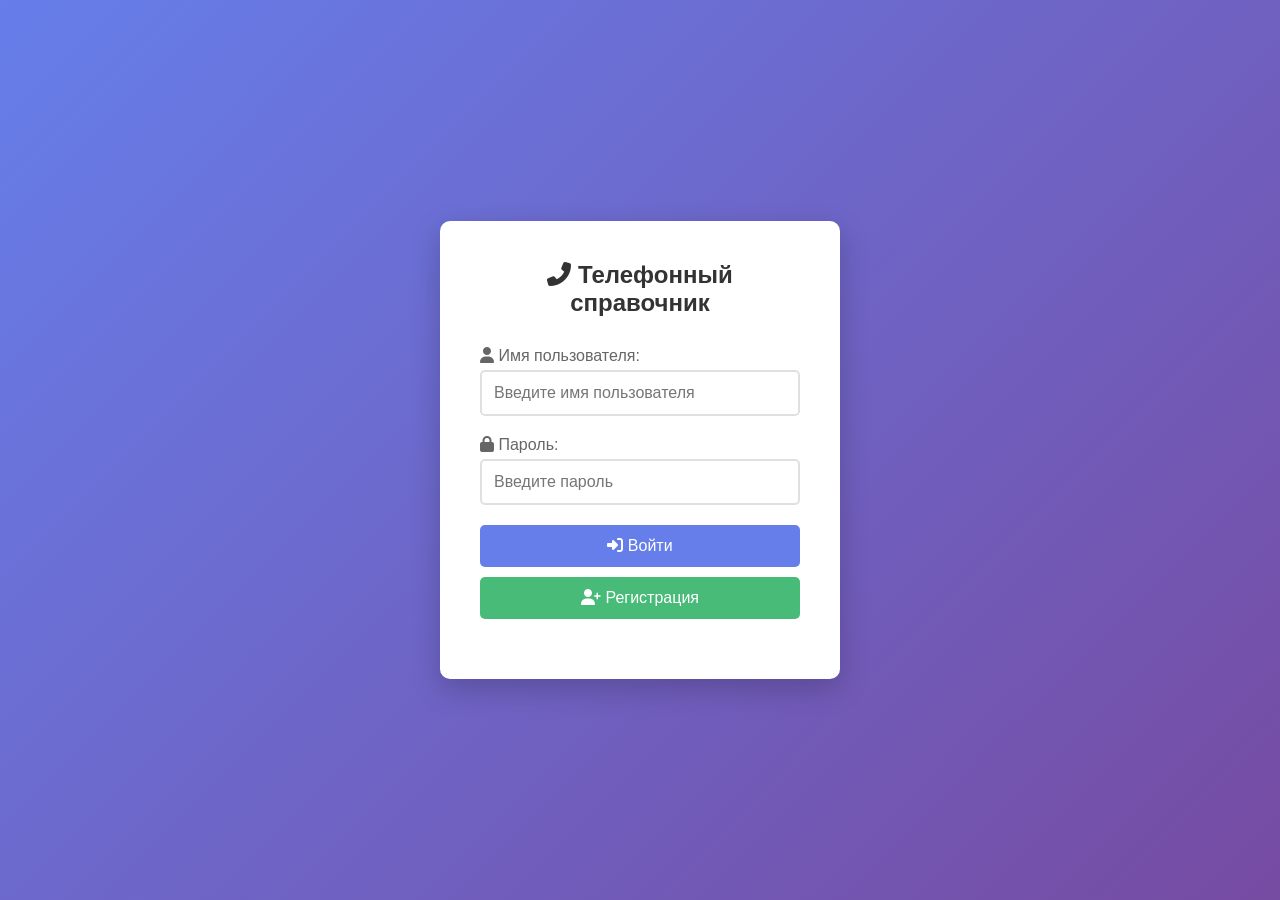
==== Project/PhoneDirectory/Backend/PhoneDirectory.API/wwwroot/index.html @ 5c7929fb "Все работает, изменения не вносились" ====
<!DOCTYPE html>
<html lang="ru">
<head>
    <meta charset="UTF-8">
    <meta name="viewport" content="width=device-width, initial-scale=1.0">
    <title>Телефонный справочник</title>
    <link rel="stylesheet" href="css/style.css">
    <link rel="stylesheet" href="https://cdnjs.cloudflare.com/ajax/libs/font-awesome/6.4.0/css/all.min.css">
</head>
<body>
    <div id="app">
        <!-- Загрузочный экран -->
        <div id="loading" style="display: none;">
            <div class="spinner"></div>
        </div>

        <!-- Экран входа -->
        <div id="login-screen" class="screen">
            <div class="auth-container">
                <div class="auth-card">
                    <h1><i class="fas fa-phone-alt"></i> Телефонный справочник</h1>
                    <div class="auth-form">
                        <div class="form-group">
                            <label for="username"><i class="fas fa-user"></i> Имя пользователя:</label>
                            <input type="text" id="username" placeholder="Введите имя пользователя">
                        </div>
                        <div class="form-group">
                            <label for="password"><i class="fas fa-lock"></i> Пароль:</label>
                            <input type="password" id="password" placeholder="Введите пароль">
                        </div>
                        <button id="login-btn" class="btn btn-primary btn-block">
                            <i class="fas fa-sign-in-alt"></i> Войти
                        </button>
                        <button id="show-register-btn" class="btn btn-secondary btn-block">
                            <i class="fas fa-user-plus"></i> Регистрация
                        </button>
                        <div id="login-error" class="error-message"></div>
                    </div>
                </div>
            </div>
        </div>

        <!-- Экран регистрации -->
        <div id="register-screen" class="screen" style="display: none;">
            <div class="auth-container">
                <div class="auth-card">
                    <h1><i class="fas fa-user-plus"></i> Регистрация</h1>
                    <div class="auth-form">
                        <div class="form-group">
                            <label for="reg-username"><i class="fas fa-user"></i> Имя пользователя:</label>
                            <input type="text" id="reg-username" placeholder="Введите имя пользователя">
                        </div>
                        <div class="form-group">
                            <label for="reg-password"><i class="fas fa-lock"></i> Пароль:</label>
                            <input type="password" id="reg-password" placeholder="Введите пароль">
                        </div>
                        <div class="form-group">
                            <label for="reg-confirm-password"><i class="fas fa-lock"></i> Подтвердите пароль:</label>
                            <input type="password" id="reg-confirm-password" placeholder="Повторите пароль">
                        </div>
                        <button id="register-btn" class="btn btn-primary btn-block">
                            <i class="fas fa-user-plus"></i> Зарегистрироваться
                        </button>
                        <button id="show-login-btn" class="btn btn-secondary btn-block">
                            <i class="fas fa-arrow-left"></i> Назад ко входу
                        </button>
                        <div id="register-error" class="error-message"></div>
                    </div>
                </div>
            </div>
        </div>

        <!-- Основной интерфейс -->
        <div id="main-screen" class="screen" style="display: none;">
            <header>
                <div class="header-left">
                    <h1><i class="fas fa-phone-alt"></i> Справочник</h1>
                </div>
                <div class="header-right">
                    <span id="user-info"></span>
                    <button id="logout-btn" class="btn btn-outline">
                        <i class="fas fa-sign-out-alt"></i> Выйти
                    </button>
                </div>
            </header>

            <main>
                <div class="sidebar">
                    <div class="search-box">
                        <input type="text" id="search-input" placeholder="Поиск по справочнику...">
                        <button id="search-btn"><i class="fas fa-search"></i></button>
                    </div>
                    
                    <div class="filters">
                        <select id="department-filter">
                            <option value="">Все подразделения</option>
                        </select>
                        <select id="position-filter">
                            <option value="">Все должности</option>
                        </select>
                    </div>
                    
                    <button id="edit-profile-btn" class="btn btn-primary">
                        <i class="fas fa-edit"></i> Редактировать профиль
                    </button>
                </div>

                <div class="content">
                    <div id="directory-content">
                        <h2>Список абонентов</h2>
                        <div id="subscribers-list"></div>
                        <div id="pagination"></div>
                    </div>

                    <div id="edit-profile-content" style="display: none;">
                        <h2>Редактирование профиля</h2>
                        <div id="profile-form"></div>
                    </div>
                </div>
            </main>
        </div>
    </div>

    <script src="js/app.js"></script>
    <!-- Уведомления (toast) -->
    <div id="toast-container" style="
        position: fixed;
        bottom: 20px;
        right: 20px;
        z-index: 10000;
        display: flex;
        flex-direction: column;
        align-items: flex-end;
        gap: 10px;">
    </div>
</body>
</html>
---- Project/PhoneDirectory/Backend/PhoneDirectory.API/wwwroot/css/style.css ----
* {
    margin: 0;
    padding: 0;
    box-sizing: border-box;
}

body {
    font-family: 'Segoe UI', Tahoma, Geneva, Verdana, sans-serif;
    background: linear-gradient(135deg, #667eea 0%, #764ba2 100%);
    min-height: 100vh;
}

#app {
    min-height: 100vh;
}

.screen {
    display: none;
}

/* Загрузочный экран */
#loading {
    position: fixed;
    top: 0;
    left: 0;
    width: 100%;
    height: 100%;
    background: rgba(255, 255, 255, 0.9);
    display: flex;
    justify-content: center;
    align-items: center;
    z-index: 1000;
}

.spinner {
    width: 50px;
    height: 50px;
    border: 5px solid #f3f3f3;
    border-top: 5px solid #667eea;
    border-radius: 50%;
    animation: spin 1s linear infinite;
}

@keyframes spin {
    0% { transform: rotate(0deg); }
    100% { transform: rotate(360deg); }
}

/* Экран входа */
.login-container {
    background: white;
    padding: 40px;
    border-radius: 10px;
    box-shadow: 0 10px 30px rgba(0, 0, 0, 0.2);
    width: 100%;
    max-width: 400px;
    text-align: center;
}

.login-container h1 {
    color: #333;
    margin-bottom: 30px;
    font-size: 24px;
}

.form-group {
    margin-bottom: 20px;
    text-align: left;
}

.form-group label {
    display: block;
    margin-bottom: 5px;
    color: #666;
    font-weight: 500;
}

.form-group input {
    width: 100%;
    padding: 12px;
    border: 2px solid #e0e0e0;
    border-radius: 5px;
    font-size: 16px;
    transition: border-color 0.3s;
}

.form-group input:focus {
    outline: none;
    border-color: #667eea;
}

.btn {
    padding: 12px 24px;
    border: none;
    border-radius: 5px;
    font-size: 16px;
    cursor: pointer;
    transition: all 0.3s;
    font-weight: 500;
    width: 100%;
    margin-bottom: 10px;
}

.btn-primary {
    background: #667eea;
    color: white;
}

.btn-primary:hover {
    background: #5a67d8;
}

.btn-secondary {
    background: #48bb78;
    color: white;
}

.btn-secondary:hover {
    background: #38a169;
}

.btn-outline {
    background: transparent;
    border: 2px solid #667eea;
    color: #667eea;
}

.btn-outline:hover {
    background: #667eea;
    color: white;
}

.error-message {
    color: #f56565;
    margin-top: 10px;
    text-align: center;
}

/* Основной интерфейс */
#main-screen {
    background: #f7fafc;
    min-height: 100vh;
}

header {
    background: white;
    padding: 20px 40px;
    box-shadow: 0 2px 10px rgba(0, 0, 0, 0.1);
    display: flex;
    justify-content: space-between;
    align-items: center;
}

.header-left h1 {
    color: #2d3748;
    font-size: 24px;
}

.header-right {
    display: flex;
    align-items: center;
    gap: 20px;
}

#user-info {
    color: #4a5568;
    font-weight: 500;
}

main {
    display: flex;
    min-height: calc(100vh - 80px);
}

.sidebar {
    width: 300px;
    background: white;
    padding: 20px;
    border-right: 1px solid #e2e8f0;
}

.content {
    flex: 1;
    padding: 30px;
    overflow-y: auto;
}

.search-box {
    display: flex;
    margin-bottom: 20px;
}

.search-box input {
    flex: 1;
    padding: 12px;
    border: 2px solid #e2e8f0;
    border-radius: 5px 0 0 5px;
    font-size: 14px;
}

.search-box button {
    background: #667eea;
    color: white;
    border: none;
    padding: 0 20px;
    border-radius: 0 5px 5px 0;
    cursor: pointer;
}

.filters select {
    width: 100%;
    padding: 10px;
    margin-bottom: 10px;
    border: 2px solid #e2e8f0;
    border-radius: 5px;
    background: white;
    font-size: 14px;
}

/* Список абонентов */
.subscriber-card {
    background: white;
    border-radius: 8px;
    padding: 20px;
    margin-bottom: 15px;
    box-shadow: 0 2px 5px rgba(0, 0, 0, 0.1);
    transition: transform 0.2s;
}

.subscriber-card:hover {
    transform: translateY(-2px);
}

.subscriber-header {
    display: flex;
    justify-content: space-between;
    align-items: start;
    margin-bottom: 15px;
}

.subscriber-name {
    font-size: 18px;
    font-weight: 600;
    color: #2d3748;
}

.subscriber-position {
    color: #718096;
    font-size: 14px;
    margin-top: 5px;
}

.subscriber-department {
    background: #c6f6d5;
    color: #22543d;
    padding: 4px 8px;
    border-radius: 4px;
    font-size: 12px;
    font-weight: 500;
}

.contact-info {
    display: flex;
    flex-wrap: wrap;
    gap: 10px;
    margin-top: 15px;
}

.contact-item {
    display: flex;
    align-items: center;
    gap: 8px;
    padding: 8px 12px;
    background: #f7fafc;
    border-radius: 4px;
    font-size: 14px;
}

.contact-item i {
    color: #667eea;
}

.primary-contact {
    background: #bee3f8;
    border-left: 3px solid #3182ce;
}

/* Пагинация */
.pagination {
    display: flex;
    justify-content: center;
    align-items: center;
    gap: 10px;
    margin-top: 30px;
}

.page-btn {
    padding: 8px 16px;
    border: 1px solid #e2e8f0;
    background: white;
    border-radius: 4px;
    cursor: pointer;
    transition: all 0.3s;
}

.page-btn:hover {
    background: #f7fafc;
}

.page-btn.active {
    background: #667eea;
    color: white;
    border-color: #667eea;
}

/* Форма профиля */
.profile-form {
    background: white;
    padding: 30px;
    border-radius: 8px;
    box-shadow: 0 2px 10px rgba(0, 0, 0, 0.1);
}

.form-row {
    display: flex;
    gap: 20px;
    margin-bottom: 20px;
}

.form-col {
    flex: 1;
}

.form-actions {
    display: flex;
    gap: 10px;
    margin-top: 30px;
}

/* Адаптивность */
@media (max-width: 768px) {
    main {
        flex-direction: column;
    }
    
    .sidebar {
        width: 100%;
        border-right: none;
        border-bottom: 1px solid #e2e8f0;
    }
    
    header {
        padding: 15px 20px;
    }
    
    .header-left h1 {
        font-size: 20px;
    }
    
    .form-row {
        flex-direction: column;
        gap: 0;
    }
}
.profile-form {
    background: white;
    padding: 25px;
    border-radius: 10px;
    box-shadow: 0 2px 10px rgba(0,0,0,0.1);
}

.profile-form h3 {
    margin-bottom: 20px;
    color: #2d3748;
    border-bottom: 2px solid #667eea;
    padding-bottom: 10px;
}

.form-input {
    width: 100%;
    padding: 10px;
    border: 2px solid #e2e8f0;
    border-radius: 5px;
    font-size: 16px;
    margin-top: 5px;
}

.form-input:focus {
    outline: none;
    border-color: #667eea;
}

.form-actions {
    display: flex;
    gap: 10px;
    margin-top: 25px;
}

.form-actions .btn {
    flex: 1;
    margin-bottom: 0;
}

.no-data {
    text-align: center;
    padding: 40px;
    color: #718096;
    font-size: 18px;
}

/* Улучшения для карточек */
.contact-info {
    display: flex;
    flex-direction: column;
    gap: 8px;
    margin-top: 15px;
}

.contact-item {
    display: flex;
    align-items: center;
    gap: 10px;
    padding: 8px 12px;
    background: #f8fafc;
    border-radius: 6px;
    border-left: 3px solid #667eea;
}

.contact-item i {
    color: #667eea;
    width: 20px;
    text-align: center;
}

/* Адаптивность */
@media (max-width: 768px) {
    .profile-form {
        padding: 15px;
    }
    
    .form-actions {
        flex-direction: column;
    }
    
    .contact-item {
        font-size: 14px;
        padding: 6px 10px;
    }
}
.auth-container {
    display: flex;
    justify-content: center;
    align-items: center;
    min-height: 100vh;
    background: linear-gradient(135deg, #667eea 0%, #764ba2 100%);
    padding: 20px;
}

.auth-card {
    background: white;
    padding: 40px;
    border-radius: 10px;
    box-shadow: 0 10px 30px rgba(0, 0, 0, 0.2);
    width: 100%;
    max-width: 400px;
    text-align: center;
}

.auth-card h1 {
    color: #333;
    margin-bottom: 30px;
    font-size: 24px;
}

.auth-form {
    width: 100%;
}

.btn-block {
    width: 100%;
    margin-bottom: 10px;
}

/* Переход между экранами */
.screen {
    position: absolute;
    top: 0;
    left: 0;
    width: 100%;
    height: 100%;
    background: linear-gradient(135deg, #667eea 0%, #764ba2 100%);
}

/* Основной интерфейс */
#main-screen {
    background: #f7fafc;
    position: relative;
    min-height: 100vh;
}

/* Стили для ошибок регистрации */
#register-error {
    margin-top: 15px;
    color: #f56565;
    text-align: center;
}

/* Адаптивность форм */
@media (max-width: 480px) {
    .auth-card {
        padding: 25px;
        margin: 15px;
    }
    
    .auth-card h1 {
        font-size: 20px;
        margin-bottom: 20px;
    }
}

/* Стили для модальных окон */
.modal-overlay {
    position: fixed;
    top: 0;
    left: 0;
    width: 100%;
    height: 100%;
    background: rgba(0,0,0,0.5);
    display: flex;
    justify-content: center;
    align-items: center;
    z-index: 1000;
}

.modal-content {
    background: white;
    padding: 30px;
    border-radius: 10px;
    max-width: 800px;
    width: 90%;
    max-height: 90vh;
    overflow-y: auto;
    box-shadow: 0 10px 30px rgba(0,0,0,0.3);
}

.modal-header {
    display: flex;
    justify-content: space-between;
    align-items: center;
    margin-bottom: 20px;
    border-bottom: 2px solid #667eea;
    padding-bottom: 10px;
}

.modal-header h2 {
    margin: 0;
    color: #2d3748;
}

.close-btn {
    background: none;
    border: none;
    font-size: 24px;
    cursor: pointer;
    color: #718096;
    transition: color 0.3s;
}

.close-btn:hover {
    color: #2d3748;
}

.modal-footer {
    margin-top: 25px;
    display: flex;
    justify-content: flex-end;
    gap: 10px;
    border-top: 1px solid #e2e8f0;
    padding-top: 15px;
}

/* Стили для кнопок администратора */
.admin-actions {
    margin-top: 20px;
    border-top: 1px solid #e2e8f0;
    padding-top: 15px;
}

.btn-danger {
    background: #f56565;
    color: white;
    border: none;
    padding: 8px 16px;
    border-radius: 5px;
    cursor: pointer;
    transition: background 0.3s;
}

.btn-danger:hover {
    background: #e53e3e;
}

/* Стили для деталей контактов */
.contact-detail {
    display: flex;
    align-items: center;
    padding: 12px;
    background: #f8fafc;
    border-radius: 8px;
    margin-bottom: 10px;
    border-left: 4px solid #667eea;
    transition: transform 0.2s;
}

.contact-detail:hover {
    transform: translateX(5px);
    background: #edf2f7;
}

.contact-detail i {
    color: #667eea;
    margin-right: 12px;
    width: 24px;
    text-align: center;
    font-size: 18px;
}

.detail-row {
    margin-bottom: 15px;
    padding-bottom: 10px;
    border-bottom: 1px solid #e2e8f0;
}

.detail-row:last-child {
    border-bottom: none;
}

.detail-row strong {
    color: #4a5568;
    min-width: 120px;
    display: inline-block;
}

/* Стили для редактирования контактов */
.contact-edit-field {
    display: flex;
    gap: 10px;
    align-items: center;
    margin-bottom: 12px;
    padding: 12px;
    background: #f8fafc;
    border-radius: 8px;
    border: 1px solid #e2e8f0;
}

.contact-edit-field:hover {
    border-color: #cbd5e0;
}

/* Адаптивность для модальных окон */
@media (max-width: 768px) {
    .modal-content {
        padding: 20px;
        width: 95%;
    }
    
    .modal-header {
        flex-direction: column;
        align-items: flex-start;
    }
    
    .contact-edit-field {
        flex-direction: column;
        align-items: stretch;
    }
    
    .contact-edit-field select,
    .contact-edit-field input {
        width: 100%;
    }
}

/* Ховер эффект для карточек */
.subscriber-card {
    transition: all 0.3s;
    position: relative;
}

.subscriber-card:hover {
    transform: translateY(-3px);
    box-shadow: 0 5px 15px rgba(0,0,0,0.1);
    border-color: #667eea;
}

.subscriber-card::after {
    content: "Просмотреть подробности";
    position: absolute;
    top: -20px;
    left: 50%;
    transform: translateX(-50%);
    background: #2d3748;
    color: white;
    padding: 5px 10px;
    border-radius: 4px;
    font-size: 12px;
    opacity: 0;
    transition: opacity 0.3s;
    pointer-events: none;
    white-space: nowrap;
}

.subscriber-card:hover::after {
    opacity: 1;
}

.quick-search {
    margin-top: 20px;
    padding-top: 20px;
    border-top: 1px solid #e2e8f0;
}

.quick-search h3 {
    font-size: 16px;
    margin-bottom: 10px;
    color: #4a5568;
}

.quick-search-buttons {
    display: flex;
    flex-direction: column;
    gap: 8px;
}

.quick-search-btn {
    padding: 10px;
    border: 1px solid #e2e8f0;
    background: white;
    border-radius: 5px;
    cursor: pointer;
    text-align: left;
    color: #4a5568;
    transition: all 0.3s;
    display: flex;
    align-items: center;
    gap: 10px;
}

.quick-search-btn:hover {
    background: #f7fafc;
    border-color: #667eea;
    color: #667eea;
}

.quick-search-btn i {
    width: 20px;
}

/* Стили для уведомлений (toast) */
#toast-container {
    position: fixed;
    bottom: 20px;
    right: 20px;
    z-index: 10000;
    display: flex;
    flex-direction: column;
    align-items: flex-end;
    gap: 10px;
}

.toast {
    background: #48bb78;
    color: white;
    padding: 12px 20px;
    border-radius: 5px;
    box-shadow: 0 4px 12px rgba(0,0,0,0.15);
    opacity: 0;
    transform: translateY(20px);
    transition: opacity 0.3s, transform 0.3s;
    max-width: 350px;
    word-wrap: break-word;
}

.toast-success {
    background: #48bb78;
}

.toast-error {
    background: #f56565;
}

.toast-info {
    background: #4299e1;
}

.toast-warning {
    background: #ed8936;
}

.toast-content {
    font-size: 14px;
    line-height: 1.4;
}

/* Для мобильных устройств */
@media (max-width: 768px) {
    #toast-container {
        left: 20px;
        right: 20px;
        align-items: stretch;
    }
    
    .toast {
        max-width: none;
    }
}
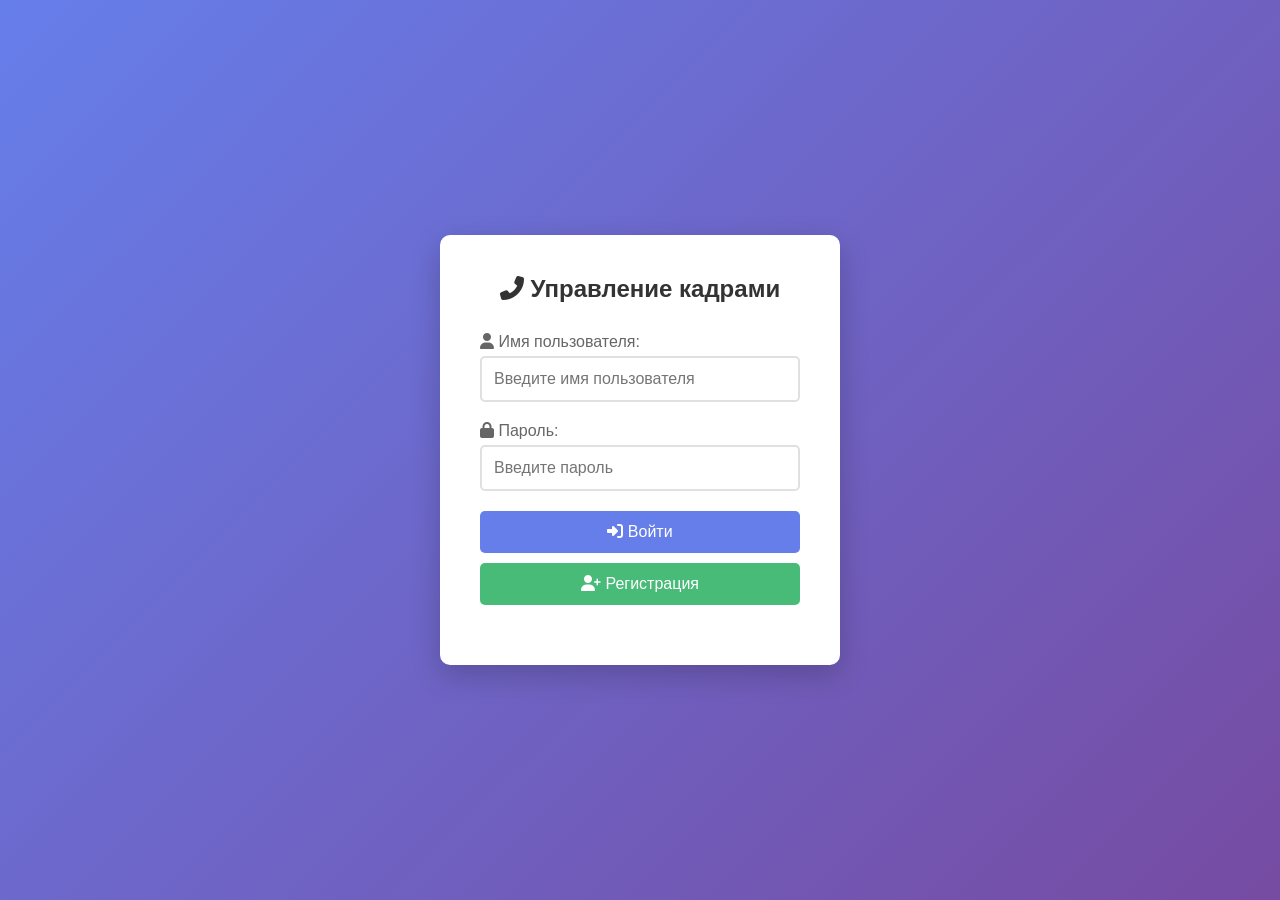
==== commit a7ae2a34: "первый коммит" ====
--- a/Project/PhoneDirectory/Backend/PhoneDirectory.API/wwwroot/index.html
+++ b/Project/PhoneDirectory/Backend/PhoneDirectory.API/wwwroot/index.html
@@ -3,7 +3,7 @@
 <head>
     <meta charset="UTF-8">
     <meta name="viewport" content="width=device-width, initial-scale=1.0">
-    <title>Телефонный справочник</title>
+    <title>Управление кадрами</title>
     <link rel="stylesheet" href="css/style.css">
     <link rel="stylesheet" href="https://cdnjs.cloudflare.com/ajax/libs/font-awesome/6.4.0/css/all.min.css">
 </head>
@@ -18,7 +18,7 @@
         <div id="login-screen" class="screen">
             <div class="auth-container">
                 <div class="auth-card">
-                    <h1><i class="fas fa-phone-alt"></i> Телефонный справочник</h1>
+                    <h1><i class="fas fa-phone-alt"></i> Управление кадрами</h1>
                     <div class="auth-form">
                         <div class="form-group">
                             <label for="username"><i class="fas fa-user"></i> Имя пользователя:</label>
@@ -74,7 +74,7 @@
         <div id="main-screen" class="screen" style="display: none;">
             <header>
                 <div class="header-left">
-                    <h1><i class="fas fa-phone-alt"></i> Справочник</h1>
+                    <h1><i class="fas fa-phone-alt"></i> Управление кадрами</h1>
                 </div>
                 <div class="header-right">
                     <span id="user-info"></span>
@@ -118,6 +118,11 @@
                     </div>
                 </div>
             </main>
+
+            <div id="employee-count" class="employee-count">
+                <i class="fas fa-users"></i>
+                <span>Сотрудников: <strong id="employee-count-value">0</strong></span>
+            </div>
         </div>
     </div>
 
--- a/Project/PhoneDirectory/Backend/PhoneDirectory.API/wwwroot/css/style.css
+++ b/Project/PhoneDirectory/Backend/PhoneDirectory.API/wwwroot/css/style.css
@@ -713,6 +713,28 @@
     opacity: 1;
 }
 
+.subscriber-experience {
+    display: flex;
+    align-items: center;
+    gap: 8px;
+    padding: 8px 12px;
+    background: linear-gradient(135deg, #f6f8fb 0%, #f0f4f8 100%);
+    border-radius: 6px;
+    margin-top: 10px;
+    border-left: 3px solid #667eea;
+}
+
+.subscriber-experience i {
+    color: #667eea;
+    font-size: 14px;
+}
+
+.subscriber-experience span {
+    color: #4a5568;
+    font-size: 13px;
+    font-weight: 500;
+}
+
 .quick-search {
     margin-top: 20px;
     padding-top: 20px;
@@ -801,6 +823,34 @@
     line-height: 1.4;
 }
 
+/* Стили для счетчика сотрудников */
+.employee-count {
+    position: fixed;
+    bottom: 20px;
+    left: 20px;
+    background: rgba(255, 255, 255, 0.95);
+    color: #2d3748;
+    padding: 12px 20px;
+    border-radius: 8px;
+    box-shadow: 0 4px 12px rgba(0, 0, 0, 0.15);
+    display: flex;
+    align-items: center;
+    gap: 10px;
+    font-size: 14px;
+    z-index: 1000;
+    backdrop-filter: blur(10px);
+}
+
+.employee-count i {
+    color: #667eea;
+    font-size: 18px;
+}
+
+.employee-count strong {
+    color: #667eea;
+    font-size: 16px;
+}
+
 /* Для мобильных устройств */
 @media (max-width: 768px) {
     #toast-container {
@@ -808,8 +858,16 @@
         right: 20px;
         align-items: stretch;
     }
-    
+
     .toast {
         max-width: none;
     }
+
+    .employee-count {
+        bottom: 10px;
+        left: 10px;
+        right: 10px;
+        font-size: 12px;
+        padding: 10px 15px;
+    }
 }
